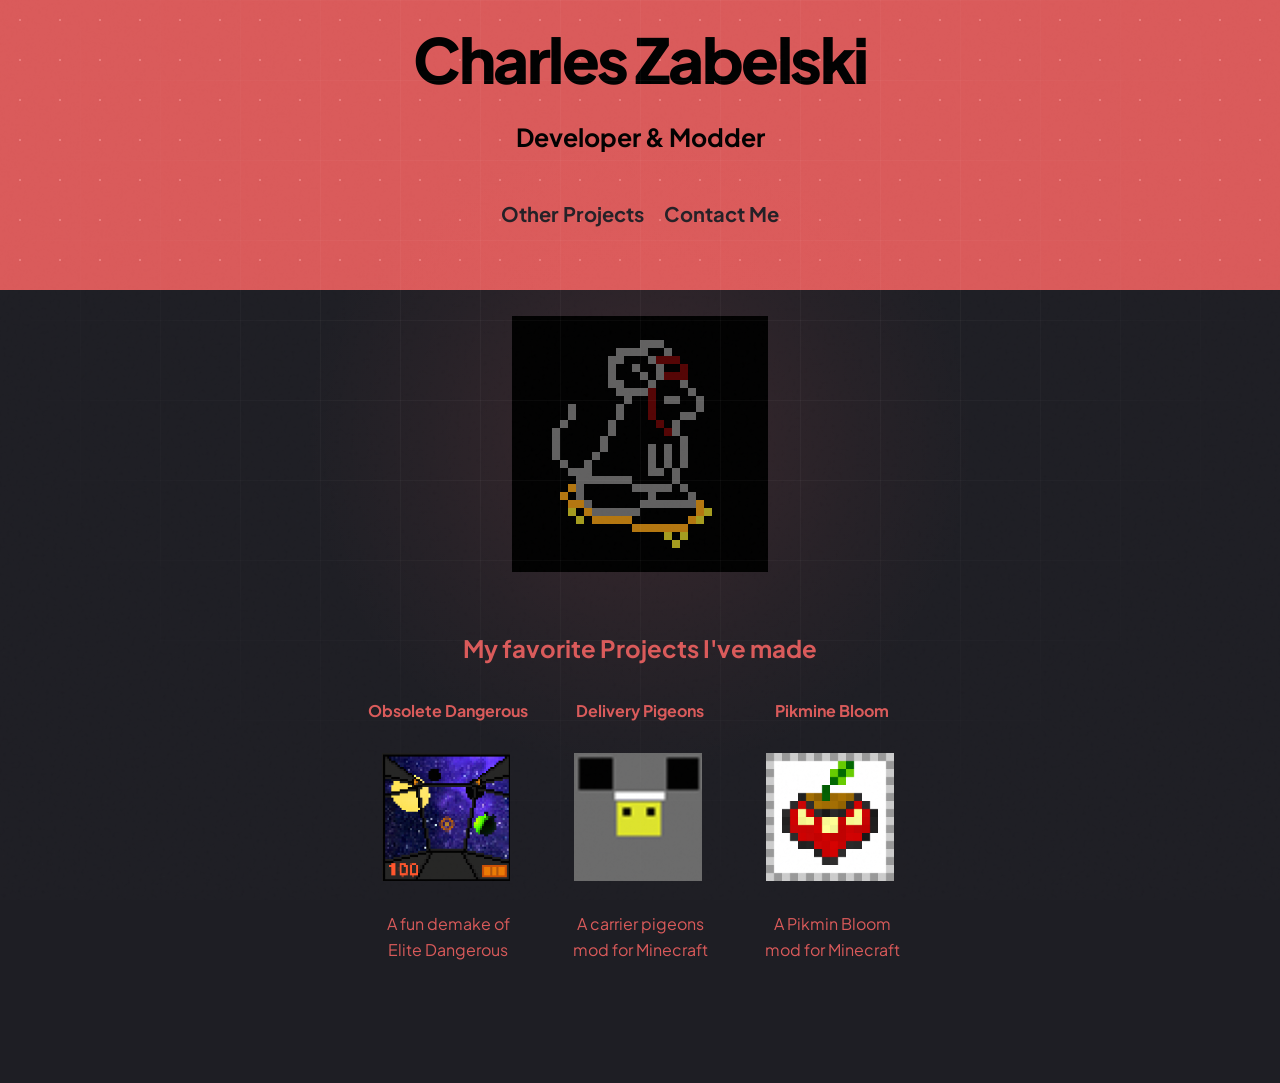
==== index.html @ b19ece9b "initial commit" ====
<!DOCTYPE html>
 <html lang="en">
 <head>
    <meta charset="UTF-8">
    <meta name="viewport" content="width=device-width, initial-scale=1.0">
    <title>Charles Zabelski Portfolio</title>
    <link rel="preconnect" href="https://fonts.googleapis.com">
    <link rel="preconnect" href="https://fonts.gstatic.com" crossorigin>
    <link href="https://fonts.googleapis.com/css2?family=Plus+Jakarta+Sans:wght@400;500;600;700;800&family=JetBrains+Mono:wght@400;500&display=swap" rel="stylesheet">
    <link rel="stylesheet" href="templatemo-quantix-style.css">
 </head>
 <body>
    <section class="hero">
        
    <div class="header" >
        <h1 class="header-text" >Charles Zabelski</h1>
        <h5 class="header-text" >Developer & Modder</h5>
        <div class="center">
                <a HREF="AllProjects.html" > 
                    <h6 class="header-subtext" >Other Projects</h6>  
                </a> 
                <a HREF="contacts.html" > 
                    <h6 class="header-subtext" >Contact Me</h6>  
                </a>        
        </div>
    </div>
    
        <div class="container">
            
            </br>
            <img src="images/icon.png" alt="profile picture" width="auto" height="auto">
             </br></br></br>
            

            <div class="container">
                <h2 class="gradient-text" >My favorite Projects I've made</h2>
                <div class="center">
                    <a HREF="https://blue-claws-entertainment.itch.io/obsolete-dangerous" > 
                        <h4 class="gradient-text" class="centered">Obsolete Dangerous</h4>  
                        <img src="images/Obsolete-dangerous-ss.png" class="center" alt="Obsolete Dangerous" width="128" height="128">
                        <p class="gradient-text-project" >A fun demake of Elite Dangerous </p>
                    </a>
                    
                    <a HREF="https://www.curseforge.com/minecraft/mc-mods/delivery-pigeons"> 
                        <h4 class="gradient-text" >Delivery Pigeons</h4>  
                        <img src="images/pigeon-logo.png" alt="Delivery Pigeons" class="center" width="128" height="128">
                        <p class="gradient-text-project" >A carrier pigeons mod for Minecraft</p>
                    </a>

                    <a HREF="https://www.curseforge.com/minecraft/mc-mods/pikmine-bloom"> 
                        <h4 class="gradient-text" >Pikmine Bloom</h4>  
                        <img src="images/pikmine.png" alt="Pikmine Bloom" class="center" width="128" height="128">
                        <p class="gradient-text-project" >A Pikmin Bloom mod for Minecraft </p>
                    </a>
                </div>

            </div>
        </div>
        
    </section>
   
    </body>
 </html>
---- templatemo-quantix-style.css ----
/* ============================================
           QUANTIX - SaaS Landing Page Template
           Design: TemplateMo
           https://templatemo.com
        ============================================ */

        *,
        *::before,
        *::after {
            margin: 0;
            padding: 0;
            box-sizing: border-box;
        }

        :root {
            --deep-space: #1E1E24;
            --surface-1: #26262D;
            --surface-2: #2E2E36;
            --surface-3: #36363F;
            --accent: #DA5A5A;
            --accent-light: #EA7A7A;
            --accent-glow: rgba(255, 107, 107, 0.35);
            --accent-soft: rgba(255, 107, 107, 0.08);
            --accent-border: rgba(255, 107, 107, 0.25);
            --text-primary: #EEEEF0;
            --text-secondary: #8A8B9E;
            --text-muted: #55566A;
            --border-subtle: rgba(255, 255, 255, 0.06);
            --green: #22C55E;
            --amber: #F59E0B;
            --rose: #F43F5E;
            --radius: 16px;
            --radius-sm: 10px;
            --radius-xs: 6px;
            --radius-pill: 100px;
        }

        html { scroll-behavior: smooth; }

        body {
            font-family: 'Plus Jakarta Sans', -apple-system, sans-serif;
            background-color: var(--deep-space);
            color: var(--text-primary);
            line-height: 1.6;
            overflow-x: hidden;
            -webkit-font-smoothing: antialiased;
        }

        /* Grain overlay */
        body::after {
            content: '';
            position: fixed;
            inset: 0;
            background-image: url("data:image/svg+xml,%3Csvg viewBox='0 0 256 256' xmlns='http://www.w3.org/2000/svg'%3E%3Cfilter id='n'%3E%3CfeTurbulence type='fractalNoise' baseFrequency='0.9' numOctaves='4' stitchTiles='stitch'/%3E%3C/filter%3E%3Crect width='100%25' height='100%25' filter='url(%23n)' opacity='0.03'/%3E%3C/svg%3E");
            pointer-events: none;
            z-index: 9999;
            opacity: 0.5;
        }

        a { text-decoration: none; color: inherit; }

        header-background {
          background-size: 40px 40px;
          background-image: radial-gradient(circle, #000000 1px, rgba(0, 0, 0, 0) 1px);
        }
        .mono { font-family: 'JetBrains Mono', monospace; }

        /* ===== NAVBAR ===== */

        .navbar {
            position: fixed;
            top: 0;
            left: 0;
            width: 100%;
            z-index: 1000;
            padding: 20px 0;
            transition: all 0.4s ease;
        }

        .navbar.scrolled {
            background: rgba(30, 30, 36, 0.8);
            backdrop-filter: blur(24px);
            -webkit-backdrop-filter: blur(24px);
            padding: 14px 0;
            border-bottom: 1px solid var(--border-subtle);
        }

        .navbar .container {
            display: flex;
            align-items: center;
            justify-content: space-between;
        }

        .nav-brand {
            font-size: 20px;
            font-weight: 800;
            letter-spacing: -0.04em;
            display: flex;
            align-items: center;
            gap: 10px;
        }

        .brand-icon {
            width: 30px;
            height: 30px;
            background: var(--accent);
            border-radius: 8px;
            display: grid;
            place-items: center;
            font-size: 14px;
            font-weight: 800;
            color: #fff;
            box-shadow: 0 0 24px var(--accent-glow);
        }

        .nav-links {
            display: flex;
            align-items: center;
            gap: 32px;
            list-style: none;
        }

        .nav-links a {
            font-size: 13.5px;
            font-weight: 500;
            color: var(--text-muted);
            transition: color 0.3s;
            letter-spacing: -0.01em;
        }

        .nav-links a:hover { color: var(--text-primary); }

        .nav-mobile-actions {
            display: none;
        }

        .nav-actions { display: flex; align-items: center; gap: 10px; }

        .btn {
            display: inline-flex;
            align-items: center;
            justify-content: center;
            gap: 8px;
            padding: 10px 22px;
            border-radius: var(--radius-pill);
            font-family: inherit;
            font-size: 13.5px;
            font-weight: 600;
            cursor: pointer;
            border: none;
            transition: all 0.3s ease;
            letter-spacing: -0.01em;
        }

        .btn-ghost { background: transparent; color: var(--text-secondary); }
        .btn-ghost:hover { color: var(--text-primary); }

        .btn-primary {
            background: var(--accent);
            color: #fff;
            box-shadow: 0 0 24px var(--accent-glow),
                        0 1px 0 rgba(255,255,255,0.1) inset;
        }

        .btn-primary:hover {
            background: #FF8585;
            box-shadow: 0 0 36px var(--accent-glow),
                        0 1px 0 rgba(255,255,255,0.15) inset;
            transform: translateY(-1px);
        }

        .btn-secondary {
            background: rgba(255,255,255,0.05);
            color: var(--text-primary);
            border: 1px solid var(--border-subtle);
        }

        .btn-secondary:hover {
            background: rgba(255,255,255,0.08);
            border-color: rgba(255,255,255,0.1);
        }

        .btn-lg { padding: 14px 32px; font-size: 14.5px; }

        .btn-primary .btn-arrow { transition: transform 0.3s; }
        .btn-primary:hover .btn-arrow { transform: translateX(3px); }

        .nav-toggle {
            display: none;
            flex-direction: column;
            gap: 5px;
            background: none;
            border: none;
            cursor: pointer;
            padding: 4px;
            z-index: 1001;
        }

        .nav-toggle span {
            width: 20px;
            height: 2px;
            background: var(--text-primary);
            border-radius: 2px;
            transition: all 0.3s;
        }

        .nav-toggle.active span:nth-child(1) { transform: rotate(45deg) translate(5px, 5px); }
        .nav-toggle.active span:nth-child(2) { opacity: 0; }
        .nav-toggle.active span:nth-child(3) { transform: rotate(-45deg) translate(5px, -5px); }

        /* ===== HERO ===== */



        .hero::before {
            content: '';
            position: absolute;
            top: 10%;
            left: 50%;
            transform: translateX(-50%);
            width: 1000px;
            height: 700px;
            background: radial-gradient(circle at center,
                rgba(255, 107, 107, 0.12) 0%,
                rgba(255, 107, 107, 0.04) 35%,
                transparent 55%);
            pointer-events: none;
        }

        .hero::after {
            content: '';
            position: absolute;
            inset: 0;
            background-image:
                linear-gradient(rgba(255,255,255,0.035) 1px, transparent 1px),
                linear-gradient(90deg, rgba(255,255,255,0.035) 1px, transparent 1px);
            background-size: 80px 80px;
            mask-image: radial-gradient(ellipse at 50% 30%, black 30%, transparent 75%);
            -webkit-mask-image: radial-gradient(ellipse at 50% 30%, black 30%, transparent 75%);
            pointer-events: none;
        }
        
        .hero-inner {
            position: relative;
            z-index: 1;
            display: grid;
            grid-template-columns: 1fr 1fr;
            gap: 60px;
            align-items: center;
            max-width: 1200px;
            margin: 0 auto;
        }

        .hero-content { max-width: 560px; }

        .hero-badge {
            display: inline-flex;
            align-items: center;
            gap: 8px;
            padding: 5px 16px 5px 7px;
            background: var(--accent-soft);
            border: 1px solid rgba(255, 107, 107, 0.2);
            border-radius: var(--radius-pill);
            font-size: 12.5px;
            font-weight: 600;
            color: var(--accent-light);
            margin-bottom: 28px;
        }

        .badge-dot {
            width: 7px;
            height: 7px;
            background: var(--green);
            border-radius: 50%;
            box-shadow: 0 0 8px rgba(34, 197, 94, 0.6);
            animation: dotPulse 2s ease-in-out infinite;
        }

        @keyframes dotPulse {
            0%, 100% { opacity: 1; }
            50% { opacity: 0.4; }
        }

        .hero h1 {
            font-size: clamp(40px, 5vw, 62px);
            font-weight: 800;
            letter-spacing: -0.04em;
            line-height: normal;
            margin-bottom: 20px;
        }

        .gradient-text {
            background: var(--accent);
            -webkit-background-clip: text;
            background-clip: text;
            -webkit-text-fill-color: transparent;
            text-align: center;

            word-wrap: break-word;

        }
        .gradient-text-project {
            background: var(--accent);
            -webkit-background-clip: text;
            background-clip: text;
            -webkit-text-fill-color: transparent;
            text-align: center;
            margin:20px;
            width: 152px;
            word-wrap: break-word;


        }
        .hero-desc {
            font-size: 16.5px;
            color: var(--text-secondary);
            line-height: 1.7;
            margin-bottom: 36px;
            max-width: 460px;
        }
        .header {
          padding: 20px;
          text-align: center;
          background: var(--accent);
          color: gray;
          font-size: 30px;
            background-size: 40px 40px;
          background-image: radial-gradient(circle, var(--accent-light) 1px, rgba(0, 0, 0, 0) 1px);
        }
        .header-text {
          text-align: center;
          color: #000000;
         }
        .header-subtext{
         padding:10px;
          text-align: center;
          color: var(--deep-space);
        }
        .curseforge{

            background: #ea6541;
            -webkit-background-clip: text;
            background-clip: text;
            -webkit-text-fill-color: transparent;
            text-align: center;

        }
        .hero-cta {
            display: flex;
            align-items: center;
            gap: 14px;
            margin-bottom: 48px;
        }

        .trusted-row { display: flex; flex-direction: column; gap: 14px; }

        .trusted-label {
            font-size: 11.5px;
            font-weight: 500;
            color: var(--text-muted);
            text-transform: uppercase;
            letter-spacing: 0.1em;
        }

        .trusted-logos {
            display: flex;
            align-items: center;
            gap: 28px;
            flex-wrap: wrap;
        }

        .trusted-logo {
            opacity: 0.25;
            transition: opacity 0.3s;
            font-size: 14px;
            font-weight: 700;
            color: var(--text-secondary);
            letter-spacing: -0.02em;
            display: flex;
            align-items: center;
            gap: 6px;
        }

        .trusted-logo:hover { opacity: 0.5; }

        .trusted-logo .t-icon {
            width: 18px;
            height: 18px;
            border-radius: 4px;
            background: rgba(255,255,255,0.15);
        }
  .top-left {
      position: absolute;
      top: 8px;
      left: 16px;
    }
    .center {
      display: flex;
      justify-content: center;
      align-items: center;

        margin: 30px;    
    }
    .centered {
      position: absolute;

      top: 50%;
      left: 50%;

      transform: translate(-50%, -50%);
    }
    .container {
      position: relative;
      text-align: center;
      color: white;
       margin-bottom: 100px;
        
    }
        .wide-container {
            float: center;
            clear: none;
            margin-bottom: 60px;
            text-align: center;        
        }
        /* Hero mockup */
        .hero-mockup { position: relative; }

        .mockup-window {
            background: var(--surface-1);
            border: 1px solid var(--border-subtle);
            border-radius: 14px;
            overflow: hidden;
            box-shadow: 0 40px 80px rgba(0,0,0,0.5),
                        0 0 0 1px rgba(255,255,255,0.03) inset;
            transform: perspective(1200px) rotateY(-4deg) rotateX(2deg);
            transition: transform 0.5s ease;
        }

        .mockup-window:hover {
            transform: perspective(1200px) rotateY(-1deg) rotateX(1deg);
        }

        .mockup-toolbar {
            display: flex;
            align-items: center;
            gap: 6px;
            padding: 12px 16px;
            border-bottom: 1px solid var(--border-subtle);
        }

        .mockup-dot {
            width: 10px;
            height: 10px;
            border-radius: 50%;
        }

        .mockup-dot:nth-child(1) { background: var(--rose); opacity: 0.7; }
        .mockup-dot:nth-child(2) { background: var(--amber); opacity: 0.7; }
        .mockup-dot:nth-child(3) { background: var(--green); opacity: 0.7; }

        .mockup-body { padding: 20px; }

        .mockup-metric-row {
            display: grid;
            grid-template-columns: repeat(3, 1fr);
            gap: 12px;
            margin-bottom: 16px;
        }

        .mockup-metric {
            background: var(--surface-2);
            border-radius: 10px;
            padding: 14px;
            border: 1px solid var(--border-subtle);
        }

        .mockup-metric .mm-label {
            font-size: 10px;
            color: var(--text-muted);
            margin-bottom: 6px;
            text-transform: uppercase;
            letter-spacing: 0.06em;
        }

        .mockup-metric .mm-value {
            font-size: 20px;
            font-weight: 800;
            letter-spacing: -0.04em;
        }

        .mockup-metric .mm-change {
            font-size: 10px;
            font-weight: 600;
            color: var(--green);
            margin-top: 4px;
        }

        .mockup-chart {
            background: var(--surface-2);
            border-radius: 10px;
            padding: 16px;
            border: 1px solid var(--border-subtle);
            height: 120px;
            position: relative;
            overflow: hidden;
        }

        .mockup-chart-label {
            font-size: 10px;
            color: var(--text-muted);
            text-transform: uppercase;
            letter-spacing: 0.06em;
        }

        .chart-line {
            position: absolute;
            bottom: 16px;
            left: 16px;
            right: 16px;
            height: 60px;
        }

        .chart-line svg { width: 100%; height: 100%; }

        /* ===== SECTIONS ===== */

        .section { padding: 120px 0; position: relative; }

        .section-label {
            display: inline-flex;
            align-items: center;
            gap: 8px;
            font-size: 12px;
            font-weight: 600;
            color: var(--accent);
            text-transform: uppercase;
            letter-spacing: 0.1em;
            margin-bottom: 14px;
            font-family: 'JetBrains Mono', monospace;
        }

        .section-label::before {
            content: '';
            width: 18px;
            height: 2px;
            background: var(--accent);
            border-radius: 2px;
        }

        .section-title {
            font-size: clamp(30px, 4vw, 46px);
            font-weight: 800;
            letter-spacing: -0.04em;
            line-height: 1.1;
            margin-bottom: 14px;
        }

        .section-desc {
            font-size: 16px;
            color: var(--text-secondary);
            max-width: 480px;
            line-height: 1.7;
        }

        .section-header {
            text-align: center;
            margin-bottom: 64px;
        }

        .section-header .section-desc { margin: 0 auto; }

        /* ===== TABBED FEATURES ===== */

        .features-section {
            border-top: 1px solid var(--border-subtle);
        }

        .feature-tabs {
            display: flex;
            justify-content: center;
            gap: 4px;
            margin-bottom: 56px;
            background: var(--surface-1);
            border: 1px solid var(--border-subtle);
            border-radius: var(--radius-pill);
            padding: 4px;
            width: fit-content;
            margin-left: auto;
            margin-right: auto;
        }

        .feature-tab {
            padding: 10px 24px;
            border-radius: var(--radius-pill);
            font-family: inherit;
            font-size: 13.5px;
            font-weight: 600;
            color: var(--text-muted);
            background: transparent;
            border: none;
            cursor: pointer;
            transition: all 0.3s ease;
            white-space: nowrap;
            letter-spacing: -0.01em;
        }

        .feature-tab:hover {
            color: var(--text-secondary);
        }

        .feature-tab.active {
            background: var(--accent);
            color: #fff;
            box-shadow: 0 0 20px var(--accent-glow);
        }

        .feature-panels { position: relative; }

        .feature-panel {
            display: none;
            grid-template-columns: 1fr 1.2fr;
            gap: 64px;
            align-items: center;
            animation: panelIn 0.45s ease forwards;
        }

        .feature-panel.active { display: grid; }

        @keyframes panelIn {
            from { opacity: 0; transform: translateY(16px); }
            to { opacity: 1; transform: translateY(0); }
        }

        .feature-text { max-width: 440px; }

        .feature-text .feat-icon {
            width: 48px;
            height: 48px;
            background: var(--accent-soft);
            border: 1px solid rgba(255, 107, 107, 0.10);
            border-radius: 12px;
            display: grid;
            place-items: center;
            margin-bottom: 24px;
            color: var(--accent);
        }

        .feature-text h3 {
            font-size: 28px;
            font-weight: 800;
            letter-spacing: -0.04em;
            margin-bottom: 14px;
            line-height: 1.15;
        }

        .feature-text p {
            font-size: 15px;
            color: var(--text-secondary);
            line-height: 1.75;
            margin-bottom: 28px;
        }

        .feature-bullets {
            list-style: none;
            display: flex;
            flex-direction: column;
            gap: 12px;
        }

        .feature-bullets li {
            display: flex;
            align-items: center;
            gap: 10px;
            font-size: 13.5px;
            color: var(--text-secondary);
        }

        .feature-bullets li svg { color: var(--accent); flex-shrink: 0; }

        /* Feature panel embedded UIs */
        .feature-visual {
            background: var(--surface-1);
            border: 1px solid var(--border-subtle);
            border-radius: 16px;
            overflow: hidden;
            box-shadow: 0 20px 60px rgba(0,0,0,0.3);
            position: relative;
        }

        .fv-toolbar {
            display: flex;
            align-items: center;
            gap: 6px;
            padding: 11px 16px;
            border-bottom: 1px solid var(--border-subtle);
            background: rgba(255,255,255,0.02);
        }

        .fv-dot { width: 8px; height: 8px; border-radius: 50%; }
        .fv-dot:nth-child(1) { background: var(--rose); opacity: 0.6; }
        .fv-dot:nth-child(2) { background: var(--amber); opacity: 0.6; }
        .fv-dot:nth-child(3) { background: var(--green); opacity: 0.6; }

        .fv-body { padding: 24px; }

        /* — Panel 1: Dashboard mini-UI — */
        .dash-metrics {
            display: grid;
            grid-template-columns: repeat(3, 1fr);
            gap: 10px;
            margin-bottom: 16px;
        }

        .dash-metric {
            background: var(--surface-2);
            border: 1px solid var(--border-subtle);
            border-radius: var(--radius-sm);
            padding: 14px;
        }

        .dash-metric .dm-label {
            font-size: 9.5px;
            color: var(--text-muted);
            text-transform: uppercase;
            letter-spacing: 0.08em;
            margin-bottom: 6px;
            font-family: 'JetBrains Mono', monospace;
        }

        .dash-metric .dm-val {
            font-size: 22px;
            font-weight: 800;
            letter-spacing: -0.04em;
            margin-bottom: 4px;
        }

        .dash-metric .dm-change {
            font-size: 10px;
            font-weight: 600;
        }

        .dm-change.up { color: var(--green); }
        .dm-change.down { color: var(--rose); }

        .dash-chart-area {
            background: var(--surface-2);
            border: 1px solid var(--border-subtle);
            border-radius: var(--radius-sm);
            padding: 16px;
            height: 140px;
            position: relative;
        }

        .dash-chart-area .dca-title {
            font-size: 10px;
            color: var(--text-muted);
            text-transform: uppercase;
            letter-spacing: 0.08em;
            font-family: 'JetBrains Mono', monospace;
            margin-bottom: 8px;
        }

        .dash-chart-area svg { width: 100%; height: 80px; }

        /* — Panel 2: Funnel visual — */
        .funnel-stages {
            display: flex;
            flex-direction: column;
            gap: 6px;
        }

        .funnel-stage {
            display: flex;
            align-items: center;
            gap: 14px;
            padding: 10px 14px;
            background: var(--surface-2);
            border: 1px solid var(--border-subtle);
            border-radius: var(--radius-xs);
        }

        .funnel-bar-wrap { flex: 1; }

        .funnel-bar-label {
            display: flex;
            justify-content: space-between;
            font-size: 11px;
            margin-bottom: 5px;
        }

        .funnel-bar-label span:first-child { color: var(--text-secondary); }
        .funnel-bar-label span:last-child { font-family: 'JetBrains Mono', monospace; color: var(--text-muted); font-size: 10.5px; }

        .funnel-track {
            height: 6px;
            background: rgba(255,255,255,0.06);
            border-radius: 6px;
            overflow: hidden;
        }

        .funnel-fill {
            height: 100%;
            border-radius: 6px;
            background: var(--accent);
            transition: width 0.8s cubic-bezier(0.4, 0, 0.2, 1);
        }

        .funnel-fill.green { background: var(--green); }
        .funnel-fill.amber { background: var(--amber); }

        .funnel-drop {
            font-size: 10px;
            font-weight: 600;
            color: var(--rose);
            font-family: 'JetBrains Mono', monospace;
            width: 44px;
            text-align: right;
            flex-shrink: 0;
        }

        /* — Panel 3: Code snippet — */
        .code-block {
            background: var(--deep-space);
            border: 1px solid var(--border-subtle);
            border-radius: var(--radius-sm);
            padding: 20px;
            font-family: 'JetBrains Mono', monospace;
            font-size: 12px;
            line-height: 1.8;
            color: var(--text-secondary);
            overflow-x: auto;
        }

        .code-block .c-key { color: var(--accent-light); }
        .code-block .c-str { color: var(--green); }
        .code-block .c-fn { color: var(--amber); }
        .code-block .c-comment { color: var(--text-muted); }
        .code-block .c-num { color: var(--rose); }

        .code-output {
            margin-top: 12px;
            background: var(--surface-2);
            border: 1px solid var(--border-subtle);
            border-radius: var(--radius-sm);
            padding: 14px 16px;
        }

        .code-output .co-label {
            font-size: 9.5px;
            color: var(--text-muted);
            text-transform: uppercase;
            letter-spacing: 0.08em;
            font-family: 'JetBrains Mono', monospace;
            margin-bottom: 8px;
        }

        .code-output .co-result {
            display: flex;
            align-items: center;
            gap: 8px;
            font-size: 12px;
            color: var(--green);
            font-family: 'JetBrains Mono', monospace;
        }

        .co-result .pulse-ring {
            width: 8px;
            height: 8px;
            background: var(--green);
            border-radius: 50%;
            box-shadow: 0 0 8px rgba(34,197,94,0.5);
        }

        /* — Panel 4: Session replay — */
        .replay-ui {
            background: var(--surface-2);
            border: 1px solid var(--border-subtle);
            border-radius: var(--radius-sm);
            overflow: hidden;
        }

        .replay-header {
            padding: 10px 14px;
            border-bottom: 1px solid var(--border-subtle);
            display: flex;
            align-items: center;
            justify-content: space-between;
        }

        .replay-header .rh-left {
            display: flex;
            align-items: center;
            gap: 8px;
            font-size: 11px;
            color: var(--text-secondary);
        }

        .replay-header .rh-left .live-dot {
            width: 6px;
            height: 6px;
            background: var(--rose);
            border-radius: 50%;
            box-shadow: 0 0 6px rgba(244,63,94,0.5);
            animation: dotPulse 1.5s ease-in-out infinite;
        }

        .replay-header .rh-time {
            font-size: 10px;
            color: var(--text-muted);
            font-family: 'JetBrains Mono', monospace;
        }

        .replay-viewport {
            padding: 20px;
            min-height: 160px;
            position: relative;
        }

        /* Fake mini-page inside replay */
        .replay-page {
            background: #28282f;
            border-radius: 6px;
            padding: 14px;
            border: 1px solid var(--border-subtle);
        }

        .rp-nav {
            height: 6px;
            background: rgba(255,255,255,0.06);
            border-radius: 3px;
            margin-bottom: 12px;
            width: 60%;
        }

        .rp-hero-block {
            height: 10px;
            background: rgba(255,255,255,0.08);
            border-radius: 3px;
            margin-bottom: 6px;
            width: 80%;
        }

        .rp-hero-block:nth-child(3) { width: 50%; margin-bottom: 12px; }

        .rp-btn-block {
            display: inline-block;
            height: 8px;
            width: 48px;
            background: var(--accent);
            opacity: 0.6;
            border-radius: 4px;
            margin-bottom: 16px;
        }

        .rp-grid {
            display: grid;
            grid-template-columns: repeat(3, 1fr);
            gap: 6px;
        }

        .rp-card {
            height: 28px;
            background: rgba(255,255,255,0.04);
            border-radius: 4px;
            border: 1px solid var(--border-subtle);
        }

        /* Cursor animation */
        .replay-cursor {
            position: absolute;
            width: 12px;
            height: 12px;
            border-left: 2px solid var(--accent);
            border-top: 2px solid var(--accent);
            transform: rotate(-45deg);
            filter: drop-shadow(0 0 6px rgba(255,107,107,0.4));
            animation: cursorMove 4s ease-in-out infinite;
        }

        @keyframes cursorMove {
            0% { top: 60px; left: 40px; }
            25% { top: 80px; left: 140px; }
            50% { top: 110px; left: 100px; }
            75% { top: 70px; left: 180px; }
            100% { top: 60px; left: 40px; }
        }

        .replay-timeline {
            padding: 10px 14px;
            border-top: 1px solid var(--border-subtle);
            display: flex;
            align-items: center;
            gap: 10px;
        }

        .replay-timeline .rt-play {
            width: 20px;
            height: 20px;
            border-radius: 50%;
            background: var(--accent);
            display: grid;
            place-items: center;
            flex-shrink: 0;
        }

        .rt-track {
            flex: 1;
            height: 3px;
            background: rgba(255,255,255,0.08);
            border-radius: 3px;
            overflow: hidden;
        }

        .rt-progress {
            height: 100%;
            width: 45%;
            background: var(--accent);
            border-radius: 3px;
        }

        .replay-events {
            margin-top: 12px;
            display: flex;
            gap: 8px;
        }

        .replay-event-tag {
            padding: 4px 10px;
            background: var(--surface-2);
            border: 1px solid var(--border-subtle);
            border-radius: var(--radius-xs);
            font-size: 10px;
            color: var(--text-muted);
            font-family: 'JetBrains Mono', monospace;
            display: flex;
            align-items: center;
            gap: 5px;
        }

        .replay-event-tag .re-dot {
            width: 5px;
            height: 5px;
            border-radius: 50%;
        }

        /* — Panel 5: Privacy — */
        .privacy-grid {
            display: grid;
            grid-template-columns: 1fr 1fr;
            gap: 10px;
        }

        .privacy-card {
            background: var(--surface-2);
            border: 1px solid var(--border-subtle);
            border-radius: var(--radius-sm);
            padding: 18px;
        }

        .privacy-card .pc-icon {
            width: 32px;
            height: 32px;
            border-radius: 8px;
            background: rgba(34,197,94,0.1);
            border: 1px solid rgba(34,197,94,0.15);
            display: grid;
            place-items: center;
            margin-bottom: 12px;
            color: var(--green);
        }

        .privacy-card h4 {
            font-size: 13px;
            font-weight: 700;
            margin-bottom: 4px;
            letter-spacing: -0.02em;
        }

        .privacy-card p {
            font-size: 11.5px;
            color: var(--text-muted);
            line-height: 1.55;
        }

        /* ===== STATS ===== */

        .stats-strip {
            padding: 80px 0;
            border-top: 1px solid var(--border-subtle);
            border-bottom: 1px solid var(--border-subtle);
        }

        .stats-grid {
            display: flex;
            justify-content: space-between;
        }

        .stat-item { text-align: left; flex: 1; }

        .stat-item + .stat-item {
            border-left: 1px solid var(--border-subtle);
            padding-left: 40px;
        }

        .stat-number {
            font-size: 48px;
            font-weight: 800;
            letter-spacing: -0.04em;
            line-height: 1;
            margin-bottom: 6px;
        }

        .stat-label {
            font-size: 13px;
            color: var(--text-muted);
            font-weight: 500;
        }

        /* ===== PRICING ===== */

        .pricing-section {
            background: linear-gradient(180deg,
                var(--deep-space) 0%,
                rgba(255, 107, 107, 0.02) 50%,
                var(--deep-space) 100%);
        }

        .pricing-toggle-wrap {
            display: flex;
            align-items: center;
            justify-content: center;
            gap: 14px;
            margin-bottom: 56px;
        }

        .pricing-toggle-label {
            font-size: 14px;
            font-weight: 500;
            color: var(--text-muted);
            transition: color 0.3s;
        }

        .pricing-toggle-label.active { color: var(--text-primary); }

        .pricing-toggle {
            position: relative;
            width: 48px;
            height: 26px;
            background: rgba(255,255,255,0.08);
            border-radius: 100px;
            cursor: pointer;
            border: 1px solid var(--border-subtle);
        }

        .pricing-toggle::after {
            content: '';
            position: absolute;
            top: 3px;
            left: 3px;
            width: 18px;
            height: 18px;
            background: var(--accent);
            border-radius: 50%;
            transition: transform 0.3s cubic-bezier(0.4, 0, 0.2, 1);
            box-shadow: 0 0 12px var(--accent-glow);
        }

        .pricing-toggle.annual::after { transform: translateX(22px); }

        .pricing-save {
            font-size: 11px;
            font-weight: 700;
            color: var(--green);
            background: rgba(34, 197, 94, 0.1);
            padding: 3px 10px;
            border-radius: var(--radius-pill);
            border: 1px solid rgba(34, 197, 94, 0.2);
        }

        .pricing-grid {
            display: grid;
            grid-template-columns: repeat(3, 1fr);
            gap: 20px;
            align-items: center;
        }

        .pricing-card {
            background: var(--surface-1);
            border: 1px solid var(--border-subtle);
            border-radius: 20px;
            padding: 40px 32px;
            position: relative;
            transition: all 0.4s;
        }

        .pricing-card:hover { border-color: rgba(255,255,255,0.08); }

        .pricing-card.featured {
            transform: scale(1.05);
            border-color: var(--accent-border);
            z-index: 2;
            box-shadow: 0 0 80px rgba(255, 107, 107, 0.06),
                        0 24px 48px rgba(0,0,0,0.4);
        }

        .pricing-card.featured::before {
            content: '';
            position: absolute;
            top: 0;
            left: 20%;
            right: 20%;
            height: 1px;
            background: linear-gradient(90deg, transparent, var(--accent), transparent);
        }

        .pricing-popular {
            position: absolute;
            top: -11px;
            left: 50%;
            transform: translateX(-50%);
            background: var(--accent);
            color: #fff;
            font-size: 11px;
            font-weight: 700;
            padding: 4px 14px;
            border-radius: var(--radius-pill);
            text-transform: uppercase;
            letter-spacing: 0.06em;
            box-shadow: 0 0 20px var(--accent-glow);
        }

        .pricing-plan-name {
            font-size: 15px;
            font-weight: 600;
            color: var(--text-secondary);
            margin-bottom: 20px;
        }

        .pricing-amount {
            display: flex;
            align-items: flex-start;
            gap: 2px;
            margin-bottom: 4px;
            min-height: 56px;
        }

        .pricing-currency {
            font-size: 18px;
            font-weight: 700;
            color: var(--text-muted);
            margin-top: 8px;
        }

        .pricing-value {
            font-size: 52px;
            font-weight: 800;
            letter-spacing: -0.04em;
            line-height: 1;
            transition: all 0.3s cubic-bezier(0.4, 0, 0.2, 1);
        }

        .pricing-value.free-label {
            font-size: 44px;
            letter-spacing: -0.03em;
        }

        .pricing-value.changing {
            opacity: 0;
            transform: translateY(-6px);
        }

        .pricing-period {
            font-size: 13px;
            color: var(--text-muted);
            margin-bottom: 28px;
        }

        .period-yearly {
            color: var(--text-primary);
        }

        .pricing-features {
            list-style: none;
            margin-bottom: 32px;
        }

        .pricing-features li {
            display: flex;
            align-items: center;
            gap: 10px;
            font-size: 13.5px;
            color: var(--text-secondary);
            padding: 7px 0;
        }

        .pricing-features li svg { flex-shrink: 0; color: var(--accent); }

        .pricing-card .btn { width: 100%; }

        .pricing-divider {
            height: 1px;
            background: var(--border-subtle);
            margin: 24px 0;
        }

        /* ===== SUBSCRIBE ===== */

        .subscribe-section {
            padding: 100px 0 120px;
            text-align: center;
            position: relative;
            overflow: hidden;
        }

        .subscribe-section::before {
            content: '';
            position: absolute;
            top: 30%;
            left: 50%;
            transform: translateX(-50%);
            width: 600px;
            height: 400px;
            background: radial-gradient(ellipse at center,
                rgba(255, 107, 107, 0.06) 0%, transparent 60%);
            pointer-events: none;
        }

        .subscribe-section::after {
            content: '';
            position: absolute;
            inset: 0;
            background-image:
                linear-gradient(rgba(255,255,255,0.035) 1px, transparent 1px),
                linear-gradient(90deg, rgba(255,255,255,0.035) 1px, transparent 1px);
            background-size: 80px 80px;
            mask-image: radial-gradient(ellipse at 50% 50%, black 20%, transparent 70%);
            -webkit-mask-image: radial-gradient(ellipse at 50% 50%, black 20%, transparent 70%);
            pointer-events: none;
        }

        .subscribe-inner {
            position: relative;
            z-index: 1;
            max-width: 520px;
            margin: 0 auto;
        }

        .subscribe-inner .section-title {
            font-size: clamp(24px, 3.5vw, 36px);
            margin-bottom: 12px;
        }

        .subscribe-inner .section-desc {
            max-width: 380px;
            margin: 0 auto 32px;
            font-size: 15px;
        }

        .subscribe-input-group {
            display: flex;
            gap: 0;
            background: var(--surface-1);
            border: 1px solid var(--border-subtle);
            border-radius: var(--radius);
            padding: 5px;
            transition: border-color 0.3s, box-shadow 0.3s;
        }

        .subscribe-input-group:focus-within {
            border-color: var(--accent-border);
            box-shadow: 0 0 0 3px var(--accent-soft);
        }

        .subscribe-input-group input {
            flex: 1;
            background: transparent;
            border: none;
            padding: 14px 18px;
            font-family: inherit;
            font-size: 15px;
            color: var(--text-primary);
            outline: none;
            min-width: 0;
        }

        .subscribe-input-group input::placeholder {
            color: var(--text-muted);
        }

        .subscribe-input-group .btn {
            border-radius: 12px;
            padding: 12px 28px;
        }

        .subscribe-meta {
            margin-top: 20px;
            display: flex;
            align-items: center;
            justify-content: center;
            gap: 20px;
        }

        .subscribe-meta span {
            font-size: 12px;
            color: var(--text-muted);
            display: flex;
            align-items: center;
            gap: 6px;
        }

        .subscribe-meta svg {
            color: var(--accent);
            flex-shrink: 0;
        }

        /* ===== FOOTER ===== */

        .footer {
            border-top: 1px solid var(--border-subtle);
            padding: 0;
        }

        /* Row 1: Links */
        .footer-row-links {
            display: flex;
            align-items: center;
            justify-content: center;
            gap: 32px;
            padding: 28px 0;
            flex-wrap: wrap;
            border-bottom: 1px solid var(--border-subtle);
        }

        .footer-row-links a {
            font-size: 13px;
            color: var(--text-muted);
            transition: color 0.3s;
            letter-spacing: -0.01em;
        }

        .footer-row-links a:hover {
            color: var(--text-primary);
        }

        .footer-link-dot {
            width: 3px;
            height: 3px;
            border-radius: 50%;
            background: rgba(255, 255, 255, 0.12);
            flex-shrink: 0;
        }

        /* Row 2: Copyright + socials */
        .footer-row-bottom {
            display: flex;
            align-items: center;
            justify-content: space-between;
            padding: 24px 0 28px;
        }

        .footer-copy {
            font-size: 12.5px;
            color: var(--text-muted);
        }

        .footer-copy a {
            color: var(--accent);
            transition: color 0.3s;
        }

        .footer-copy a:hover {
            color: var(--accent-light);
        }

        .footer-right {
            display: flex;
            align-items: center;
            gap: 24px;
        }

        .footer-legal {
            display: flex;
            align-items: center;
            gap: 20px;
        }

        .footer-legal a {
            font-size: 12.5px;
            color: var(--text-muted);
            transition: color 0.3s;
        }

        .footer-legal a:hover {
            color: var(--text-primary);
        }

        .footer-right .separator {
            width: 1px;
            height: 16px;
            background: var(--border-subtle);
        }

        .footer-socials {
            display: flex;
            gap: 4px;
        }

        .footer-socials a {
            width: 34px;
            height: 34px;
            display: grid;
            place-items: center;
            border-radius: 8px;
            color: var(--text-muted);
            transition: all 0.3s;
        }

        .footer-socials a:hover {
            color: var(--text-primary);
            background: rgba(255, 255, 255, 0.04);
        }

        /* ===== SCROLL ANIMATIONS ===== */

        .fade-up {
            opacity: 0;
            transform: translateY(28px);
            transition: opacity 0.7s ease, transform 0.7s ease;
        }

        .fade-up.visible {
            opacity: 1;
            transform: translateY(0);
        }

        /* ===== RESPONSIVE ===== */

        @media (max-width: 1024px) {
            .hero-inner {
                grid-template-columns: 2fr;
                gap: 68px;
            }

            .hero-mockup { max-width: 500px; margin: 0 auto; }
            .mockup-window, .mockup-window:hover { transform: none; }

            .feature-panel, .feature-panel.active {
                grid-template-columns: 1fr;
                gap: 40px;
            }

            .feature-text { max-width: none; }

            .pricing-card.featured { transform: scale(1.02); }

            .footer-row-bottom { flex-direction: column; gap: 20px; text-align: center; }
            .footer-right { justify-content: center; }
        }

        @media (max-width: 768px) {
            .nav-links {
                position: fixed;
                top: 0;
                right: -100%;
                width: 280px;
                height: 100dvh;
                background: rgba(30, 30, 36, 0.98);
                backdrop-filter: blur(24px);
                -webkit-backdrop-filter: blur(24px);
                flex-direction: column;
                align-items: flex-start;
                padding: 80px 28px 80px;
                gap: 0;
                border-left: 1px solid var(--border-subtle);
                transition: right 0.35s cubic-bezier(0.4, 0, 0.2, 1);
                overflow-y: auto;
                z-index: 999;
            }

            .nav-links.open { right: 0; }
            .nav-links li { width: 100%; }

            .nav-links a {
                display: block;
                padding: 14px 0;
                font-size: 16px;
                border-bottom: 1px solid var(--border-subtle);
            }

            .nav-toggle { display: flex; }
            .nav-actions { display: none; }

            .nav-mobile-actions {
                display: flex;
                flex-direction: column;
                gap: 10px;
                padding-top: 24px;
                margin-top: 8px;
            }

            .nav-mobile-actions .btn {
                width: 100%;
                text-align: center;
                border-radius: var(--radius-pill);
                color: var(--text-primary);
            }

            .nav-mobile-actions .btn-primary {
                color: #fff;
            }

            .nav-mobile-actions a {
                border-bottom: none !important;
                padding: 10px 22px !important;
                font-size: 14px !important;
            }

            .hero-cta { flex-direction: column; align-items: stretch; }

            .feature-tabs {
                overflow-x: auto;
                justify-content: flex-start;
                width: 100%;
                border-radius: var(--radius-sm);
                -webkit-overflow-scrolling: touch;
                scrollbar-width: none;
            }

            .feature-tabs::-webkit-scrollbar { display: none; }

            .feature-tab { padding: 10px 18px; font-size: 12.5px; }

            .dash-metrics { grid-template-columns: 1fr; }
            .privacy-grid { grid-template-columns: 1fr; }

            .stats-grid { flex-wrap: wrap; gap: 32px; }
            .stat-item { flex: 1 1 40%; min-width: 140px; }
            .stat-item + .stat-item { border-left: none; padding-left: 0; }
            .stat-number { font-size: 36px; }

            .pricing-grid {
                grid-template-columns: 1fr;
                max-width: 400px;
                margin: 0 auto;
            }

            .pricing-card.featured { transform: scale(1); }

            .subscribe-input-group { flex-direction: column; border-radius: var(--radius-sm); }
            .subscribe-input-group .btn { width: 100%; border-radius: var(--radius-sm); }
            .subscribe-meta { flex-direction: column; gap: 8px; }

            .footer-row-links { gap: 20px; }

            .section { padding: 80px 0; }
        }

        @media (max-width: 480px) {
            .trusted-logos { gap: 18px; }
            .mockup-metric-row { grid-template-columns: 1fr; }
            .replay-events { flex-wrap: wrap; }
        }

        @media (prefers-reduced-motion: reduce) {
            .fade-up { opacity: 1; transform: none; transition: none; }
            .badge-dot { animation: none; }
            .pricing-value.changing { opacity: 1; transform: none; }
            .mockup-window { transform: none; }
            .replay-cursor { animation: none; top: 70px; left: 100px; }
            @keyframes panelIn { from { opacity: 1; transform: none; } }
        }
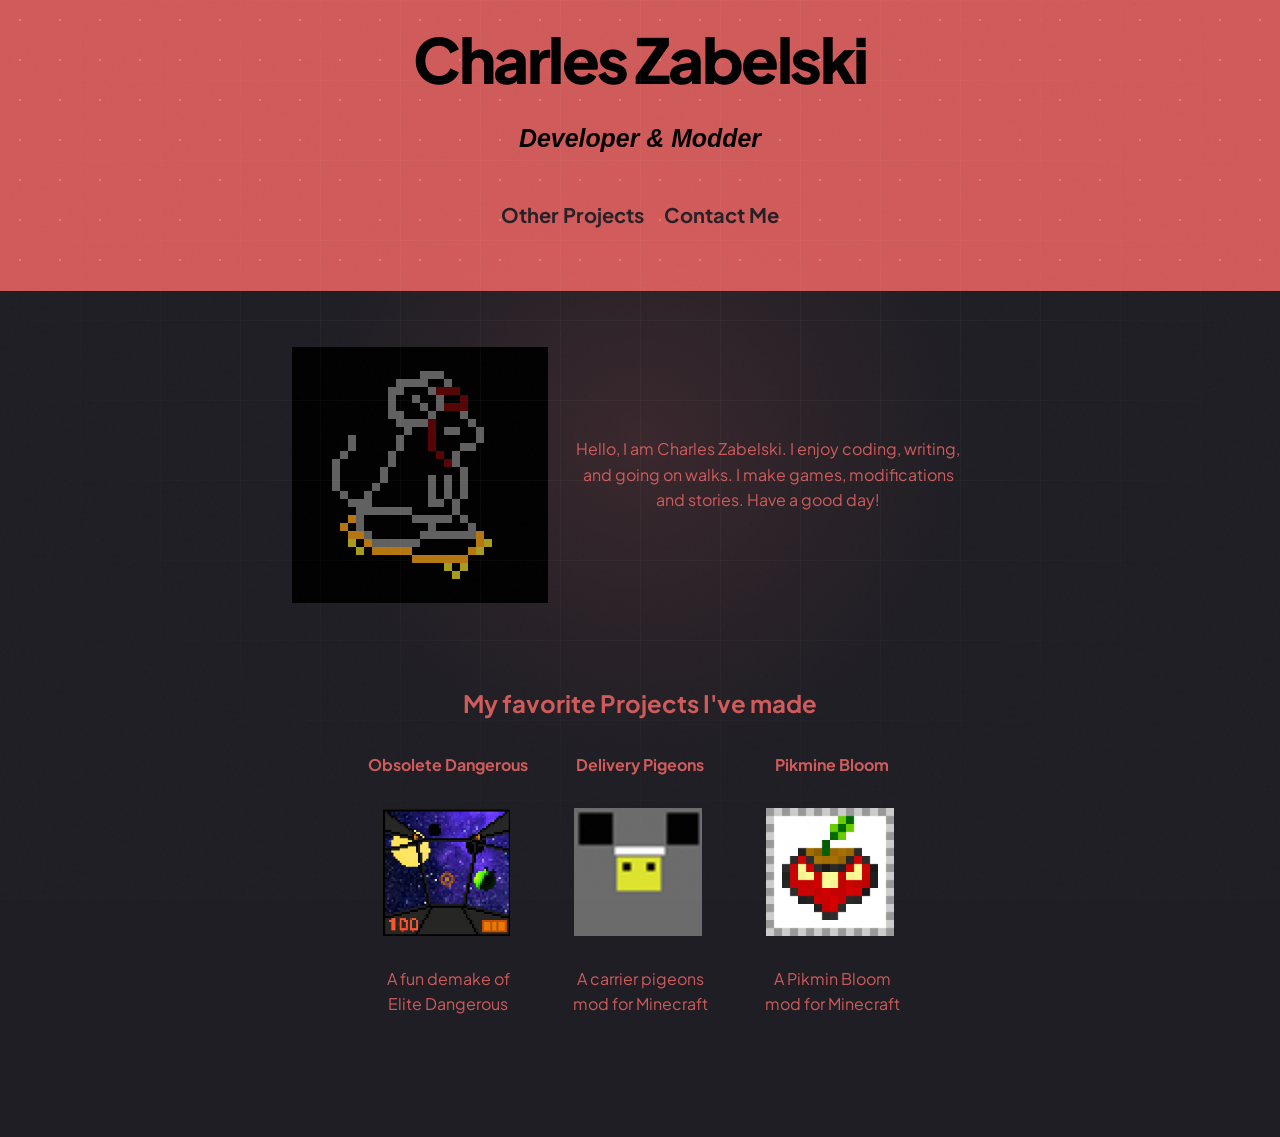
==== commit 0e10cdd8: "typo fixes & italics" ====
--- a/index.html
+++ b/index.html
@@ -3,7 +3,7 @@
  <head>
     <meta charset="UTF-8">
     <meta name="viewport" content="width=device-width, initial-scale=1.0">
-    <title>Charles Zabelski Portfolio</title>
+    <title>Charles Zabelski's Portfolio</title>
     <link rel="preconnect" href="https://fonts.googleapis.com">
     <link rel="preconnect" href="https://fonts.gstatic.com" crossorigin>
     <link href="https://fonts.googleapis.com/css2?family=Plus+Jakarta+Sans:wght@400;500;600;700;800&family=JetBrains+Mono:wght@400;500&display=swap" rel="stylesheet">
@@ -14,7 +14,7 @@
         
     <div class="header" >
         <h1 class="header-text" >Charles Zabelski</h1>
-        <h5 class="header-text" >Developer & Modder</h5>
+        <h5 class="header-text" ><i>Developer & Modder</i></h5>
         <div class="center">
                 <a HREF="AllProjects.html" > 
                     <h6 class="header-subtext" >Other Projects</h6>  
@@ -23,17 +23,22 @@
                     <h6 class="header-subtext" >Contact Me</h6>  
                 </a>        
         </div>
+    
     </div>
     
         <div class="container">
             
             </br>
-            <img src="images/icon.png" alt="profile picture" width="auto" height="auto">
-             </br></br></br>
-            
+            <div class="center">
+                
+                <img src="images/icon.png" alt="profile picture" width="auto" height="auto">
+                <p class="gradient-text-about">Hello, I am Charles Zabelski. I enjoy coding, writing, and going on walks. I make games, modifications and stories. Have a good day!</p>
+            </div>             
 
+            </br>
+            </br>
             <div class="container">
-                <h2 class="gradient-text" >My favorite Projects I've made</h2>
+                <h2 class="gradient-text" ><b>My favorite Projects I've made</b></h2>
                 <div class="center">
                     <a HREF="https://blue-claws-entertainment.itch.io/obsolete-dangerous" > 
                         <h4 class="gradient-text" class="centered">Obsolete Dangerous</h4>  
--- a/templatemo-quantix-style.css
+++ b/templatemo-quantix-style.css
@@ -17,7 +17,7 @@
             --surface-1: #26262D;
             --surface-2: #2E2E36;
             --surface-3: #36363F;
-            --accent: #DA5A5A;
+            --accent: #D05A5A;
             --accent-light: #EA7A7A;
             --accent-glow: rgba(255, 107, 107, 0.35);
             --accent-soft: rgba(255, 107, 107, 0.08);
@@ -311,6 +311,18 @@
 
 
         }
+        .gradient-text-about {
+            background: var(--accent);
+            -webkit-background-clip: text;
+            background-clip: text;
+            -webkit-text-fill-color: transparent;
+            text-align: center;
+            margin:20px;
+            width: 400px;
+            word-wrap: wrap;
+
+
+        }
         .hero-desc {
             font-size: 16.5px;
             color: var(--text-secondary);
@@ -1082,337 +1094,7 @@
             line-height: 1.55;
         }
 
-        /* ===== STATS ===== */
-
-        .stats-strip {
-            padding: 80px 0;
-            border-top: 1px solid var(--border-subtle);
-            border-bottom: 1px solid var(--border-subtle);
-        }
-
-        .stats-grid {
-            display: flex;
-            justify-content: space-between;
-        }
-
-        .stat-item { text-align: left; flex: 1; }
-
-        .stat-item + .stat-item {
-            border-left: 1px solid var(--border-subtle);
-            padding-left: 40px;
-        }
-
-        .stat-number {
-            font-size: 48px;
-            font-weight: 800;
-            letter-spacing: -0.04em;
-            line-height: 1;
-            margin-bottom: 6px;
-        }
-
-        .stat-label {
-            font-size: 13px;
-            color: var(--text-muted);
-            font-weight: 500;
-        }
-
-        /* ===== PRICING ===== */
-
-        .pricing-section {
-            background: linear-gradient(180deg,
-                var(--deep-space) 0%,
-                rgba(255, 107, 107, 0.02) 50%,
-                var(--deep-space) 100%);
-        }
-
-        .pricing-toggle-wrap {
-            display: flex;
-            align-items: center;
-            justify-content: center;
-            gap: 14px;
-            margin-bottom: 56px;
-        }
-
-        .pricing-toggle-label {
-            font-size: 14px;
-            font-weight: 500;
-            color: var(--text-muted);
-            transition: color 0.3s;
-        }
-
-        .pricing-toggle-label.active { color: var(--text-primary); }
-
-        .pricing-toggle {
-            position: relative;
-            width: 48px;
-            height: 26px;
-            background: rgba(255,255,255,0.08);
-            border-radius: 100px;
-            cursor: pointer;
-            border: 1px solid var(--border-subtle);
-        }
-
-        .pricing-toggle::after {
-            content: '';
-            position: absolute;
-            top: 3px;
-            left: 3px;
-            width: 18px;
-            height: 18px;
-            background: var(--accent);
-            border-radius: 50%;
-            transition: transform 0.3s cubic-bezier(0.4, 0, 0.2, 1);
-            box-shadow: 0 0 12px var(--accent-glow);
-        }
-
-        .pricing-toggle.annual::after { transform: translateX(22px); }
-
-        .pricing-save {
-            font-size: 11px;
-            font-weight: 700;
-            color: var(--green);
-            background: rgba(34, 197, 94, 0.1);
-            padding: 3px 10px;
-            border-radius: var(--radius-pill);
-            border: 1px solid rgba(34, 197, 94, 0.2);
-        }
-
-        .pricing-grid {
-            display: grid;
-            grid-template-columns: repeat(3, 1fr);
-            gap: 20px;
-            align-items: center;
-        }
-
-        .pricing-card {
-            background: var(--surface-1);
-            border: 1px solid var(--border-subtle);
-            border-radius: 20px;
-            padding: 40px 32px;
-            position: relative;
-            transition: all 0.4s;
-        }
-
-        .pricing-card:hover { border-color: rgba(255,255,255,0.08); }
-
-        .pricing-card.featured {
-            transform: scale(1.05);
-            border-color: var(--accent-border);
-            z-index: 2;
-            box-shadow: 0 0 80px rgba(255, 107, 107, 0.06),
-                        0 24px 48px rgba(0,0,0,0.4);
-        }
-
-        .pricing-card.featured::before {
-            content: '';
-            position: absolute;
-            top: 0;
-            left: 20%;
-            right: 20%;
-            height: 1px;
-            background: linear-gradient(90deg, transparent, var(--accent), transparent);
-        }
-
-        .pricing-popular {
-            position: absolute;
-            top: -11px;
-            left: 50%;
-            transform: translateX(-50%);
-            background: var(--accent);
-            color: #fff;
-            font-size: 11px;
-            font-weight: 700;
-            padding: 4px 14px;
-            border-radius: var(--radius-pill);
-            text-transform: uppercase;
-            letter-spacing: 0.06em;
-            box-shadow: 0 0 20px var(--accent-glow);
-        }
-
-        .pricing-plan-name {
-            font-size: 15px;
-            font-weight: 600;
-            color: var(--text-secondary);
-            margin-bottom: 20px;
-        }
-
-        .pricing-amount {
-            display: flex;
-            align-items: flex-start;
-            gap: 2px;
-            margin-bottom: 4px;
-            min-height: 56px;
-        }
-
-        .pricing-currency {
-            font-size: 18px;
-            font-weight: 700;
-            color: var(--text-muted);
-            margin-top: 8px;
-        }
-
-        .pricing-value {
-            font-size: 52px;
-            font-weight: 800;
-            letter-spacing: -0.04em;
-            line-height: 1;
-            transition: all 0.3s cubic-bezier(0.4, 0, 0.2, 1);
-        }
-
-        .pricing-value.free-label {
-            font-size: 44px;
-            letter-spacing: -0.03em;
-        }
-
-        .pricing-value.changing {
-            opacity: 0;
-            transform: translateY(-6px);
-        }
-
-        .pricing-period {
-            font-size: 13px;
-            color: var(--text-muted);
-            margin-bottom: 28px;
-        }
-
-        .period-yearly {
-            color: var(--text-primary);
-        }
-
-        .pricing-features {
-            list-style: none;
-            margin-bottom: 32px;
-        }
-
-        .pricing-features li {
-            display: flex;
-            align-items: center;
-            gap: 10px;
-            font-size: 13.5px;
-            color: var(--text-secondary);
-            padding: 7px 0;
-        }
-
-        .pricing-features li svg { flex-shrink: 0; color: var(--accent); }
-
-        .pricing-card .btn { width: 100%; }
-
-        .pricing-divider {
-            height: 1px;
-            background: var(--border-subtle);
-            margin: 24px 0;
-        }
-
-        /* ===== SUBSCRIBE ===== */
-
-        .subscribe-section {
-            padding: 100px 0 120px;
-            text-align: center;
-            position: relative;
-            overflow: hidden;
-        }
-
-        .subscribe-section::before {
-            content: '';
-            position: absolute;
-            top: 30%;
-            left: 50%;
-            transform: translateX(-50%);
-            width: 600px;
-            height: 400px;
-            background: radial-gradient(ellipse at center,
-                rgba(255, 107, 107, 0.06) 0%, transparent 60%);
-            pointer-events: none;
-        }
-
-        .subscribe-section::after {
-            content: '';
-            position: absolute;
-            inset: 0;
-            background-image:
-                linear-gradient(rgba(255,255,255,0.035) 1px, transparent 1px),
-                linear-gradient(90deg, rgba(255,255,255,0.035) 1px, transparent 1px);
-            background-size: 80px 80px;
-            mask-image: radial-gradient(ellipse at 50% 50%, black 20%, transparent 70%);
-            -webkit-mask-image: radial-gradient(ellipse at 50% 50%, black 20%, transparent 70%);
-            pointer-events: none;
-        }
-
-        .subscribe-inner {
-            position: relative;
-            z-index: 1;
-            max-width: 520px;
-            margin: 0 auto;
-        }
-
-        .subscribe-inner .section-title {
-            font-size: clamp(24px, 3.5vw, 36px);
-            margin-bottom: 12px;
-        }
-
-        .subscribe-inner .section-desc {
-            max-width: 380px;
-            margin: 0 auto 32px;
-            font-size: 15px;
-        }
-
-        .subscribe-input-group {
-            display: flex;
-            gap: 0;
-            background: var(--surface-1);
-            border: 1px solid var(--border-subtle);
-            border-radius: var(--radius);
-            padding: 5px;
-            transition: border-color 0.3s, box-shadow 0.3s;
-        }
-
-        .subscribe-input-group:focus-within {
-            border-color: var(--accent-border);
-            box-shadow: 0 0 0 3px var(--accent-soft);
-        }
-
-        .subscribe-input-group input {
-            flex: 1;
-            background: transparent;
-            border: none;
-            padding: 14px 18px;
-            font-family: inherit;
-            font-size: 15px;
-            color: var(--text-primary);
-            outline: none;
-            min-width: 0;
-        }
-
-        .subscribe-input-group input::placeholder {
-            color: var(--text-muted);
-        }
-
-        .subscribe-input-group .btn {
-            border-radius: 12px;
-            padding: 12px 28px;
-        }
-
-        .subscribe-meta {
-            margin-top: 20px;
-            display: flex;
-            align-items: center;
-            justify-content: center;
-            gap: 20px;
-        }
-
-        .subscribe-meta span {
-            font-size: 12px;
-            color: var(--text-muted);
-            display: flex;
-            align-items: center;
-            gap: 6px;
-        }
-
-        .subscribe-meta svg {
-            color: var(--accent);
-            flex-shrink: 0;
-        }
-
+       
         /* ===== FOOTER ===== */
 
         .footer {
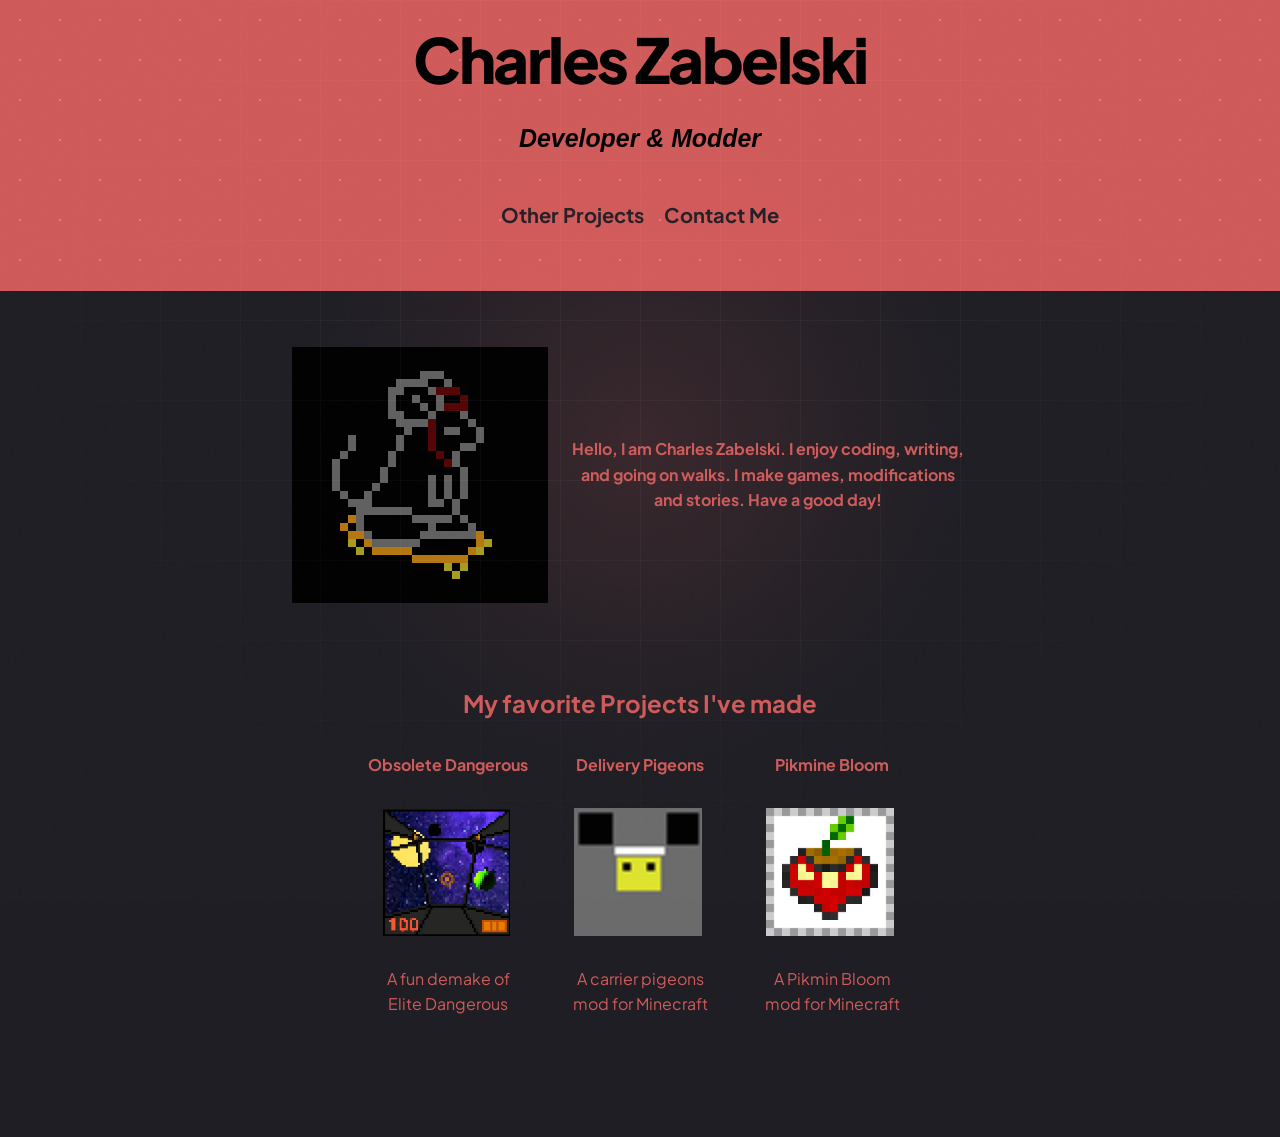
==== commit f9c8c542: "fix about me not stylizing" ====
--- a/index.html
+++ b/index.html
@@ -32,7 +32,7 @@
             <div class="center">
                 
                 <img src="images/icon.png" alt="profile picture" width="auto" height="auto">
-                <p class="gradient-text-about">Hello, I am Charles Zabelski. I enjoy coding, writing, and going on walks. I make games, modifications and stories. Have a good day!</p>
+                <h4 class="gradient-text-about">Hello, I am Charles Zabelski. I enjoy coding, writing, and going on walks. I make games, modifications and stories. Have a good day!</h4>
             </div>             
 
             </br>
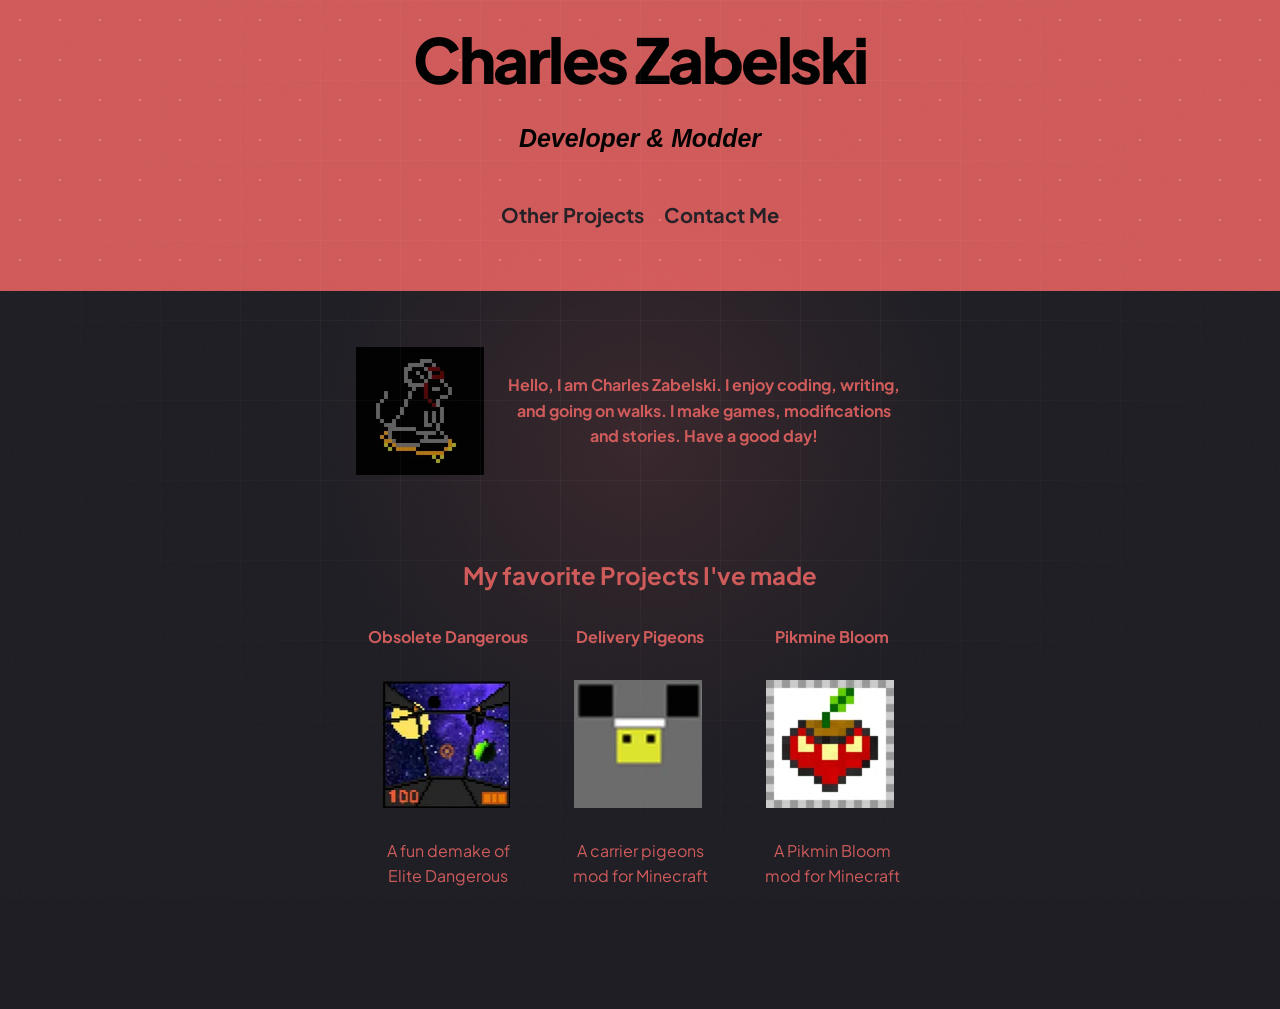
==== commit e26b6349: "converted images to webp" ====
--- a/index.html
+++ b/index.html
@@ -31,7 +31,7 @@
             </br>
             <div class="center">
                 
-                <img src="images/icon.png" alt="profile picture" width="auto" height="auto">
+                <img src="images/icon.webp" alt="profile picture" width="auto" height="auto">
                 <h4 class="gradient-text-about">Hello, I am Charles Zabelski. I enjoy coding, writing, and going on walks. I make games, modifications and stories. Have a good day!</h4>
             </div>             
 
@@ -42,19 +42,19 @@
                 <div class="center">
                     <a HREF="https://blue-claws-entertainment.itch.io/obsolete-dangerous" > 
                         <h4 class="gradient-text" class="centered">Obsolete Dangerous</h4>  
-                        <img src="images/Obsolete-dangerous-ss.png" class="center" alt="Obsolete Dangerous" width="128" height="128">
+                        <img src="images/Obsolete-dangerous-ss.webp" class="center" alt="Obsolete Dangerous" width="128" height="128">
                         <p class="gradient-text-project" >A fun demake of Elite Dangerous </p>
                     </a>
                     
                     <a HREF="https://www.curseforge.com/minecraft/mc-mods/delivery-pigeons"> 
                         <h4 class="gradient-text" >Delivery Pigeons</h4>  
-                        <img src="images/pigeon-logo.png" alt="Delivery Pigeons" class="center" width="128" height="128">
+                        <img src="images/pigeon-logo.webp" alt="Delivery Pigeons" class="center" width="128" height="128">
                         <p class="gradient-text-project" >A carrier pigeons mod for Minecraft</p>
                     </a>
 
                     <a HREF="https://www.curseforge.com/minecraft/mc-mods/pikmine-bloom"> 
                         <h4 class="gradient-text" >Pikmine Bloom</h4>  
-                        <img src="images/pikmine.png" alt="Pikmine Bloom" class="center" width="128" height="128">
+                        <img src="images/pikmine.webp" alt="Pikmine Bloom" class="center" width="128" height="128">
                         <p class="gradient-text-project" >A Pikmin Bloom mod for Minecraft </p>
                     </a>
                 </div>
